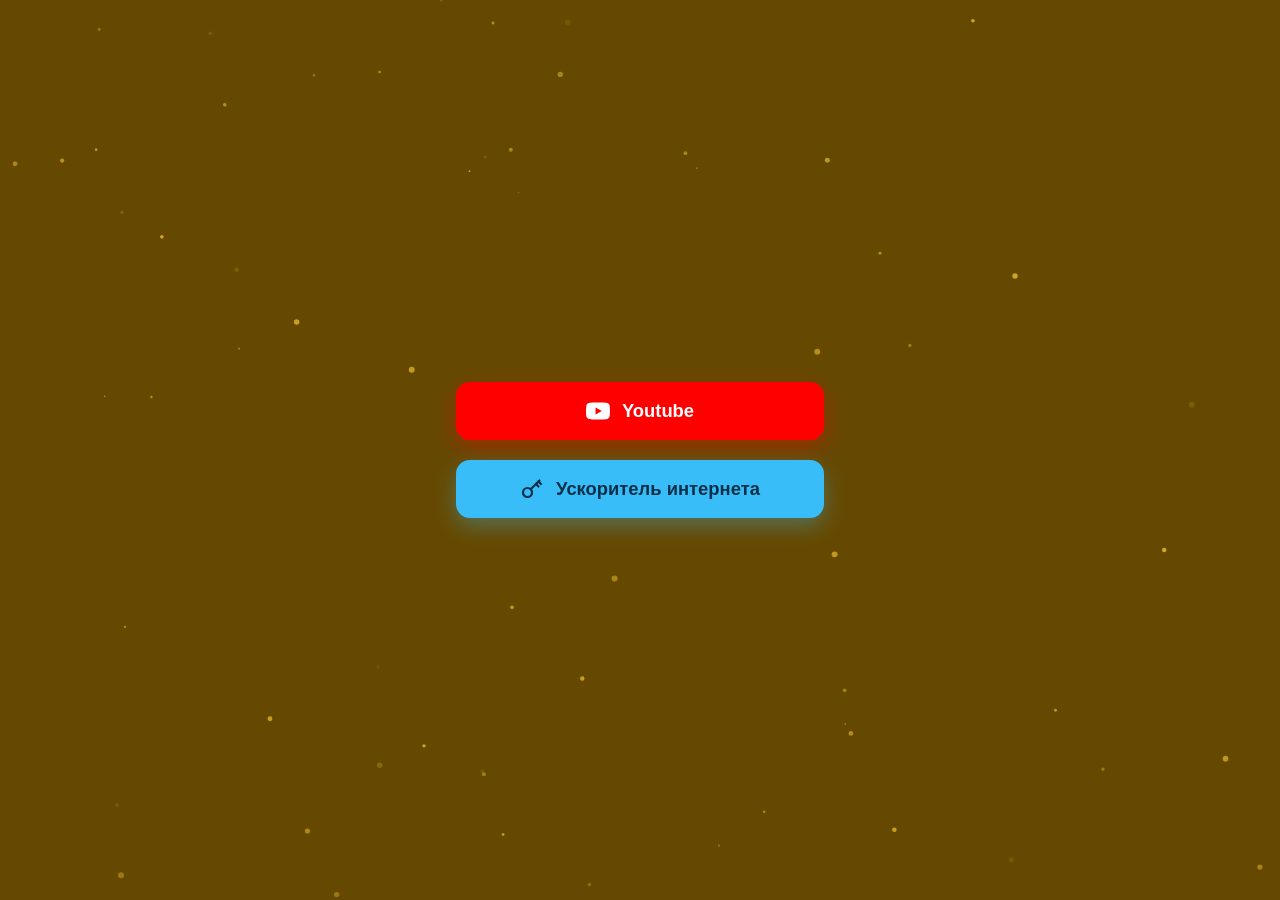
==== all/index.html @ f9e5b723 "Add files via upload" ====
<!DOCTYPE html>
<html lang="ru">
<head>
    <meta charset="UTF-8">
    <meta name="viewport" content="width=device-width, initial-scale=1.0, maximum-scale=5.0">
    <title>Gold_naget and Gtm-company - Разделы</title>
    
    <link rel="canonical" href="https://gtm-company.github.io/all">
    <meta name="description" content="Gold_naget and Gtm-company - Разделы">
    <meta name="theme-color" content="#664900">
    <meta name="color-scheme" content="dark">
    
    <link rel="icon" href="data:image/svg+xml,<svg xmlns='http://www.w3.org/2000/svg' viewBox='0 0 100 100'><rect width='100' height='100' rx='20' fill='%23664900'/><text x='50%' y='65%' font-size='55' font-weight='bold' fill='%23F4C430' text-anchor='middle'>G</text></svg>">

    <style>
        :root {
            --bg-color: #664900;
            --text-color: #F4C430;
            --glow-color: rgba(244, 196, 48, 0.25);
        }

        * {
            box-sizing: border-box;
            margin: 0;
            padding: 0;
            user-select: none;
            -webkit-user-select: none;
        }

        html, body {
            width: 100%;
            height: 100%;
            overflow: hidden;
            background-color: var(--bg-color);
            color: var(--text-color);
            font-family: -apple-system, BlinkMacSystemFont, "Segoe UI", Roboto, "Helvetica Neue", Arial, sans-serif;
        }

        body {
            display: flex;
            align-items: center;
            justify-content: center;
            min-height: 100vh;
            min-height: 100dvh;
            position: relative;
        }

        #ambient-canvas {
            position: absolute;
            top: 0;
            left: 0;
            width: 100%;
            height: 100%;
            pointer-events: none;
            z-index: 1;
        }

        .menu-container {
            position: relative;
            z-index: 2;
            width: 90%;
            max-width: 400px;
            display: flex;
            flex-direction: column;
            gap: 1.25rem;
            padding: 1rem;
        }

        .action-btn {
            display: flex;
            align-items: center;
            justify-content: center;
            gap: 0.75rem;
            width: 100%;
            padding: 1.05rem 1.5rem;
            font-size: 1.15rem;
            font-weight: 700;
            border-radius: 14px;
            text-decoration: none;
            transition: transform 0.18s ease, box-shadow 0.18s ease, filter 0.18s ease;
            cursor: pointer;
        }

        .action-btn:hover {
            transform: translateY(-2px);
            filter: brightness(1.06);
        }

        .action-btn:active {
            transform: translateY(0) scale(0.98);
        }

        .btn-icon {
            width: 24px;
            height: 24px;
            flex-shrink: 0;
        }

        .btn-youtube {
            background-color: #FF0000;
            color: #FFFFFF;
            box-shadow: 0 8px 22px rgba(255, 0, 0, 0.35);
        }

        .btn-youtube:hover {
            box-shadow: 0 12px 28px rgba(255, 0, 0, 0.5);
        }

        .btn-net {
            background-color: #38BDF8;
            color: #082F49;
            box-shadow: 0 8px 22px rgba(56, 189, 248, 0.35);
        }

        .btn-net:hover {
            box-shadow: 0 12px 28px rgba(56, 189, 248, 0.5);
        }
    </style>
</head>
<body>

    <canvas id="ambient-canvas"></canvas>

    <main class="menu-container">
        <a href="https://www.youtube.com/@Gold_naget" target="_blank" rel="noopener noreferrer" class="action-btn btn-youtube">
            <svg class="btn-icon" viewBox="0 0 24 24" fill="currentColor" aria-hidden="true">
                <path d="M23.498 6.186a3.016 3.016 0 0 0-2.122-2.136C19.505 3.545 12 3.545 12 3.545s-7.505 0-9.377.505A3.017 3.017 0 0 0 .502 6.186C0 8.07 0 12 0 12s0 3.93.502 5.814a3.016 3.016 0 0 0 2.122 2.136c1.871.505 9.376.505 9.376.505s7.505 0 9.377-.505a3.015 3.015 0 0 0 2.122-2.136C24 15.93 24 12 24 12s0-3.93-.502-5.814zM9.545 15.568V8.432L15.818 12l-6.273 3.568z"/>
            </svg>
            <span>Youtube</span>
        </a>

        <a href="https://gtm-company.github.io/all/net" class="action-btn btn-net">
            <svg class="btn-icon" viewBox="0 0 24 24" fill="none" stroke="currentColor" stroke-width="2.2" stroke-linecap="round" stroke-linejoin="round" aria-hidden="true">
                <circle cx="7.5" cy="15.5" r="4.5"/>
                <path d="M10.7 12.3L19.5 3.5"/>
                <path d="M16 7l2.5 2.5"/>
                <path d="M18.5 4.5l2.5 2.5"/>
            </svg>
            <span>Ускоритель интернета</span>
        </a>
    </main>

    <script>
        const canvas = document.getElementById('ambient-canvas');
        const ctx = canvas.getContext('2d');
        let particles = [];
        let animationFrameId;

        function resizeCanvas() {
            canvas.width = window.innerWidth;
            canvas.height = window.innerHeight;
            initParticles();
        }

        class Particle {
            constructor() {
                this.reset();
            }

            reset() {
                this.x = Math.random() * canvas.width;
                this.y = Math.random() * canvas.height;
                this.size = Math.random() * 2.2 + 0.8;
                this.speedX = (Math.random() - 0.5) * 0.35;
                this.speedY = (Math.random() - 0.5) * 0.35 - 0.15;
                this.opacity = Math.random() * 0.5 + 0.2;
                this.fadeSpeed = 0.003 + Math.random() * 0.004;
                this.fadingIn = Math.random() > 0.5;
            }

            update() {
                this.x += this.speedX;
                this.y += this.speedY;

                if (this.fadingIn) {
                    this.opacity += this.fadeSpeed;
                    if (this.opacity >= 0.75) this.fadingIn = false;
                } else {
                    this.opacity -= this.fadeSpeed;
                    if (this.opacity <= 0.1) this.fadingIn = true;
                }

                if (this.x < 0) this.x = canvas.width;
                if (this.x > canvas.width) this.x = 0;
                if (this.y < 0) this.y = canvas.height;
                if (this.y > canvas.height) this.y = 0;
            }

            draw() {
                ctx.fillStyle = `rgba(244, 196, 48, ${this.opacity})`;
                ctx.beginPath();
                ctx.arc(this.x, this.y, this.size, 0, Math.PI * 2);
                ctx.fill();
            }
        }

        function initParticles() {
            particles = [];
            const count = Math.floor((canvas.width * canvas.height) / 18000);
            const clampedCount = Math.min(Math.max(count, 20), 75);
            for (let i = 0; i < clampedCount; i++) {
                particles.push(new Particle());
            }
        }

        function animate() {
            ctx.clearRect(0, 0, canvas.width, canvas.height);
            for (let i = 0; i < particles.length; i++) {
                particles[i].update();
                particles[i].draw();
            }
            animationFrameId = requestAnimationFrame(animate);
        }

        window.addEventListener('resize', () => {
            cancelAnimationFrame(animationFrameId);
            resizeCanvas();
            animate();
        });

        window.addEventListener('DOMContentLoaded', () => {
            resizeCanvas();
            animate();
        });
    </script>
</body>
</html>
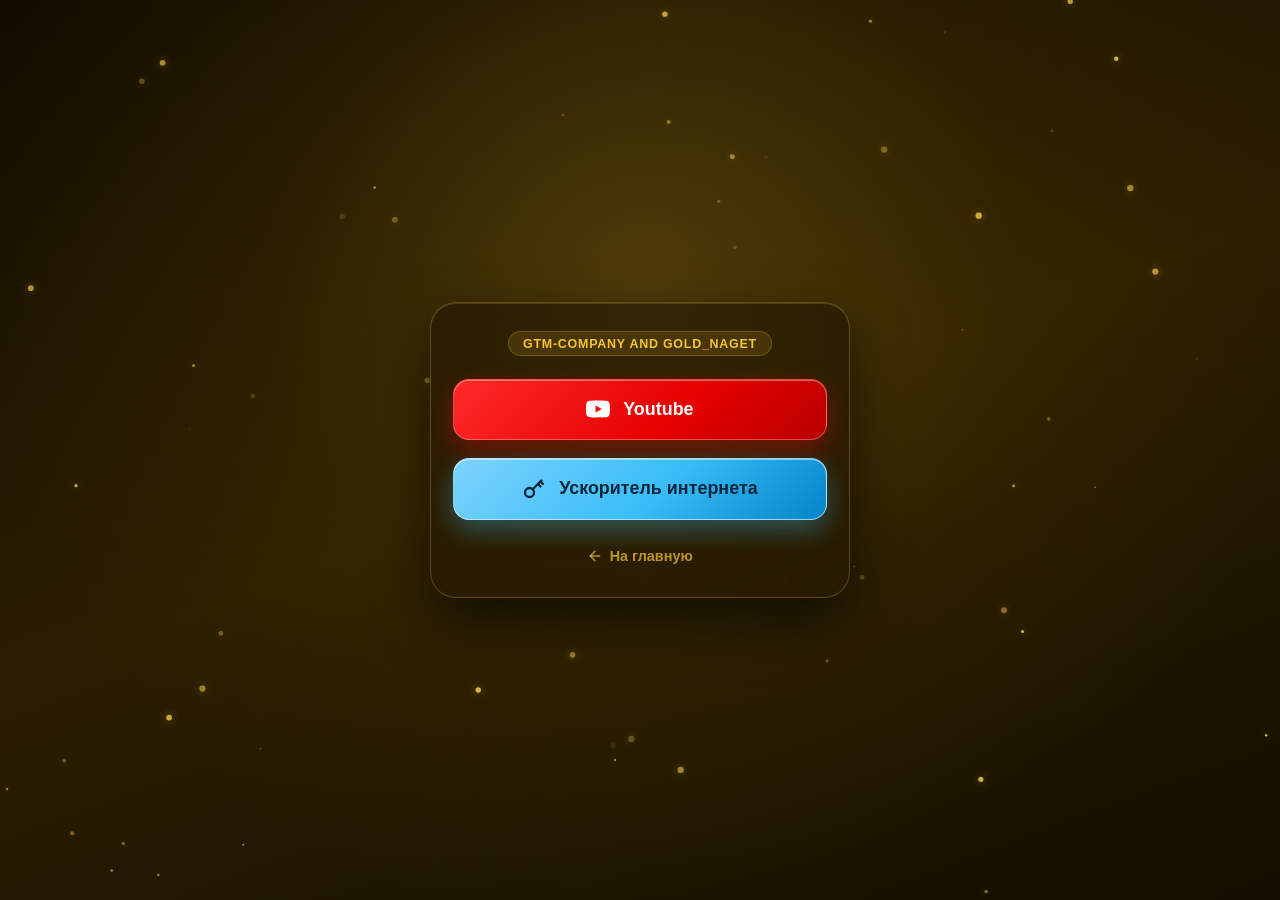
==== commit 142fab86: "Update index.html with new titles and styles" ====
--- a/all/index.html
+++ b/all/index.html
@@ -3,20 +3,22 @@
 <head>
     <meta charset="UTF-8">
     <meta name="viewport" content="width=device-width, initial-scale=1.0, maximum-scale=5.0">
-    <title>Gold_naget and Gtm-company - Разделы</title>
+    <title>Gtm-company and Gold_naget - Разделы</title>
     
     <link rel="canonical" href="https://gtm-company.github.io/all">
-    <meta name="description" content="Gold_naget and Gtm-company - Разделы">
-    <meta name="theme-color" content="#664900">
+    <meta name="description" content="Gtm-company and Gold_naget - Разделы">
+    <meta name="theme-color" content="#1F1600">
     <meta name="color-scheme" content="dark">
     
-    <link rel="icon" href="data:image/svg+xml,<svg xmlns='http://www.w3.org/2000/svg' viewBox='0 0 100 100'><rect width='100' height='100' rx='20' fill='%23664900'/><text x='50%' y='65%' font-size='55' font-weight='bold' fill='%23F4C430' text-anchor='middle'>G</text></svg>">
+    <link rel="icon" href="data:image/svg+xml,<svg xmlns='http://www.w3.org/2000/svg' viewBox='0 0 100 100'><rect width='100' height='100' rx='22' fill='%23261B00'/><text x='50%' y='66%' font-size='56' font-weight='bold' fill='%23F4C430' text-anchor='middle'>G</text></svg>">
 
     <style>
         :root {
-            --bg-color: #664900;
-            --text-color: #F4C430;
-            --glow-color: rgba(244, 196, 48, 0.25);
+            --bg-dark: #160F00;
+            --gold-main: #F4C430;
+            --gold-dim: rgba(244, 196, 48, 0.72);
+            --glass-bg: rgba(34, 24, 2, 0.62);
+            --glass-border: rgba(244, 196, 48, 0.26);
         }
 
         * {
@@ -31,8 +33,8 @@
             width: 100%;
             height: 100%;
             overflow: hidden;
-            background-color: var(--bg-color);
-            color: var(--text-color);
+            background-color: var(--bg-dark);
+            color: var(--gold-main);
             font-family: -apple-system, BlinkMacSystemFont, "Segoe UI", Roboto, "Helvetica Neue", Arial, sans-serif;
         }
 
@@ -43,6 +45,9 @@
             min-height: 100vh;
             min-height: 100dvh;
             position: relative;
+            background:
+                radial-gradient(circle at 50% 30%, rgba(244, 196, 48, 0.2) 0%, rgba(102, 73, 0, 0.16) 42%, transparent 74%),
+                linear-gradient(160deg, #120C00 0%, #2B1E00 50%, #140E00 100%);
         }
 
         #ambient-canvas {
@@ -55,29 +60,53 @@
             z-index: 1;
         }
 
-        .menu-container {
+        .glass-card {
             position: relative;
             z-index: 2;
             width: 90%;
-            max-width: 400px;
+            max-width: 420px;
+            padding: 1.75rem 1.4rem;
+            border-radius: 26px;
+            background: var(--glass-bg);
+            border: 1px solid var(--glass-border);
+            box-shadow: 0 24px 55px rgba(0, 0, 0, 0.6), inset 0 1px 0 rgba(255, 235, 160, 0.16);
+            backdrop-filter: blur(16px);
+            -webkit-backdrop-filter: blur(16px);
             display: flex;
             flex-direction: column;
-            gap: 1.25rem;
-            padding: 1rem;
+            gap: 1.15rem;
+        }
+
+        .card-header {
+            text-align: center;
+            margin-bottom: 0.25rem;
+        }
+
+        .card-badge {
+            display: inline-block;
+            padding: 0.3rem 0.85rem;
+            border-radius: 999px;
+            font-size: 0.78rem;
+            font-weight: 700;
+            letter-spacing: 0.06em;
+            text-transform: uppercase;
+            color: var(--gold-main);
+            background: rgba(244, 196, 48, 0.12);
+            border: 1px solid rgba(244, 196, 48, 0.25);
         }
 
         .action-btn {
             display: flex;
             align-items: center;
             justify-content: center;
-            gap: 0.75rem;
+            gap: 0.8rem;
             width: 100%;
-            padding: 1.05rem 1.5rem;
-            font-size: 1.15rem;
-            font-weight: 700;
-            border-radius: 14px;
+            padding: 1.1rem 1.5rem;
+            font-size: 1.12rem;
+            font-weight: 800;
+            border-radius: 16px;
             text-decoration: none;
-            transition: transform 0.18s ease, box-shadow 0.18s ease, filter 0.18s ease;
+            transition: transform 0.2s ease, box-shadow 0.2s ease, filter 0.2s ease;
             cursor: pointer;
         }
 
@@ -97,23 +126,45 @@
         }
 
         .btn-youtube {
-            background-color: #FF0000;
+            background: linear-gradient(135deg, #FF2A2A 0%, #E60000 60%, #B80000 100%);
             color: #FFFFFF;
-            box-shadow: 0 8px 22px rgba(255, 0, 0, 0.35);
+            border: 1px solid rgba(255, 165, 165, 0.45);
+            box-shadow: 0 10px 26px rgba(255, 0, 0, 0.35), inset 0 1px 0 rgba(255, 255, 255, 0.35);
         }
 
         .btn-youtube:hover {
-            box-shadow: 0 12px 28px rgba(255, 0, 0, 0.5);
+            box-shadow: 0 14px 32px rgba(255, 0, 0, 0.5), inset 0 1px 0 rgba(255, 255, 255, 0.45);
         }
 
         .btn-net {
-            background-color: #38BDF8;
-            color: #082F49;
-            box-shadow: 0 8px 22px rgba(56, 189, 248, 0.35);
+            background: linear-gradient(135deg, #7DD3FC 0%, #38BDF8 55%, #0284C7 100%);
+            color: #06253A;
+            border: 1px solid rgba(224, 242, 254, 0.65);
+            box-shadow: 0 10px 26px rgba(56, 189, 248, 0.35), inset 0 1px 0 rgba(255, 255, 255, 0.5);
         }
 
         .btn-net:hover {
-            box-shadow: 0 12px 28px rgba(56, 189, 248, 0.5);
+            box-shadow: 0 14px 32px rgba(56, 189, 248, 0.5), inset 0 1px 0 rgba(255, 255, 255, 0.6);
+        }
+
+        .back-link {
+            margin-top: 0.25rem;
+            align-self: center;
+            display: inline-flex;
+            align-items: center;
+            gap: 0.4rem;
+            font-size: 0.9rem;
+            font-weight: 600;
+            color: var(--gold-dim);
+            text-decoration: none;
+            padding: 0.35rem 0.75rem;
+            border-radius: 10px;
+            transition: color 0.18s ease, background-color 0.18s ease;
+        }
+
+        .back-link:hover {
+            color: var(--gold-main);
+            background-color: rgba(244, 196, 48, 0.1);
         }
     </style>
 </head>
@@ -121,7 +172,11 @@
 
     <canvas id="ambient-canvas"></canvas>
 
-    <main class="menu-container">
+    <main class="glass-card">
+        <div class="card-header">
+            <span class="card-badge">Gtm-company and Gold_naget</span>
+        </div>
+
         <a href="https://www.youtube.com/@Gold_naget" target="_blank" rel="noopener noreferrer" class="action-btn btn-youtube">
             <svg class="btn-icon" viewBox="0 0 24 24" fill="currentColor" aria-hidden="true">
                 <path d="M23.498 6.186a3.016 3.016 0 0 0-2.122-2.136C19.505 3.545 12 3.545 12 3.545s-7.505 0-9.377.505A3.017 3.017 0 0 0 .502 6.186C0 8.07 0 12 0 12s0 3.93.502 5.814a3.016 3.016 0 0 0 2.122 2.136c1.871.505 9.376.505 9.376.505s7.505 0 9.377-.505a3.015 3.015 0 0 0 2.122-2.136C24 15.93 24 12 24 12s0-3.93-.502-5.814zM9.545 15.568V8.432L15.818 12l-6.273 3.568z"/>
@@ -130,7 +185,7 @@
         </a>
 
         <a href="https://gtm-company.github.io/all/net" class="action-btn btn-net">
-            <svg class="btn-icon" viewBox="0 0 24 24" fill="none" stroke="currentColor" stroke-width="2.2" stroke-linecap="round" stroke-linejoin="round" aria-hidden="true">
+            <svg class="btn-icon" viewBox="0 0 24 24" fill="none" stroke="currentColor" stroke-width="2.3" stroke-linecap="round" stroke-linejoin="round" aria-hidden="true">
                 <circle cx="7.5" cy="15.5" r="4.5"/>
                 <path d="M10.7 12.3L19.5 3.5"/>
                 <path d="M16 7l2.5 2.5"/>
@@ -138,6 +193,14 @@
             </svg>
             <span>Ускоритель интернета</span>
         </a>
+
+        <a href="https://gtm-company.github.io/" class="back-link">
+            <svg width="16" height="16" viewBox="0 0 24 24" fill="none" stroke="currentColor" stroke-width="2.2" stroke-linecap="round" stroke-linejoin="round" aria-hidden="true">
+                <path d="M19 12H5"/>
+                <path d="M12 19l-7-7 7-7"/>
+            </svg>
+            <span>На главную</span>
+        </a>
     </main>
 
     <script>
@@ -160,11 +223,11 @@
             reset() {
                 this.x = Math.random() * canvas.width;
                 this.y = Math.random() * canvas.height;
-                this.size = Math.random() * 2.2 + 0.8;
-                this.speedX = (Math.random() - 0.5) * 0.35;
-                this.speedY = (Math.random() - 0.5) * 0.35 - 0.15;
-                this.opacity = Math.random() * 0.5 + 0.2;
-                this.fadeSpeed = 0.003 + Math.random() * 0.004;
+                this.size = Math.random() * 2.4 + 0.8;
+                this.speedX = (Math.random() - 0.5) * 0.3;
+                this.speedY = (Math.random() - 0.5) * 0.3 - 0.16;
+                this.opacity = Math.random() * 0.55 + 0.18;
+                this.fadeSpeed = 0.0025 + Math.random() * 0.0035;
                 this.fadingIn = Math.random() > 0.5;
             }
 
@@ -174,7 +237,7 @@
 
                 if (this.fadingIn) {
                     this.opacity += this.fadeSpeed;
-                    if (this.opacity >= 0.75) this.fadingIn = false;
+                    if (this.opacity >= 0.8) this.fadingIn = false;
                 } else {
                     this.opacity -= this.fadeSpeed;
                     if (this.opacity <= 0.1) this.fadingIn = true;
@@ -187,17 +250,21 @@
             }
 
             draw() {
-                ctx.fillStyle = `rgba(244, 196, 48, ${this.opacity})`;
+                ctx.save();
+                ctx.shadowColor = 'rgba(244, 196, 48, 0.6)';
+                ctx.shadowBlur = 8;
+                ctx.fillStyle = `rgba(255, 215, 85, ${this.opacity})`;
                 ctx.beginPath();
                 ctx.arc(this.x, this.y, this.size, 0, Math.PI * 2);
                 ctx.fill();
+                ctx.restore();
             }
         }
 
         function initParticles() {
             particles = [];
-            const count = Math.floor((canvas.width * canvas.height) / 18000);
-            const clampedCount = Math.min(Math.max(count, 20), 75);
+            const count = Math.floor((canvas.width * canvas.height) / 17000);
+            const clampedCount = Math.min(Math.max(count, 22), 75);
             for (let i = 0; i < clampedCount; i++) {
                 particles.push(new Particle());
             }
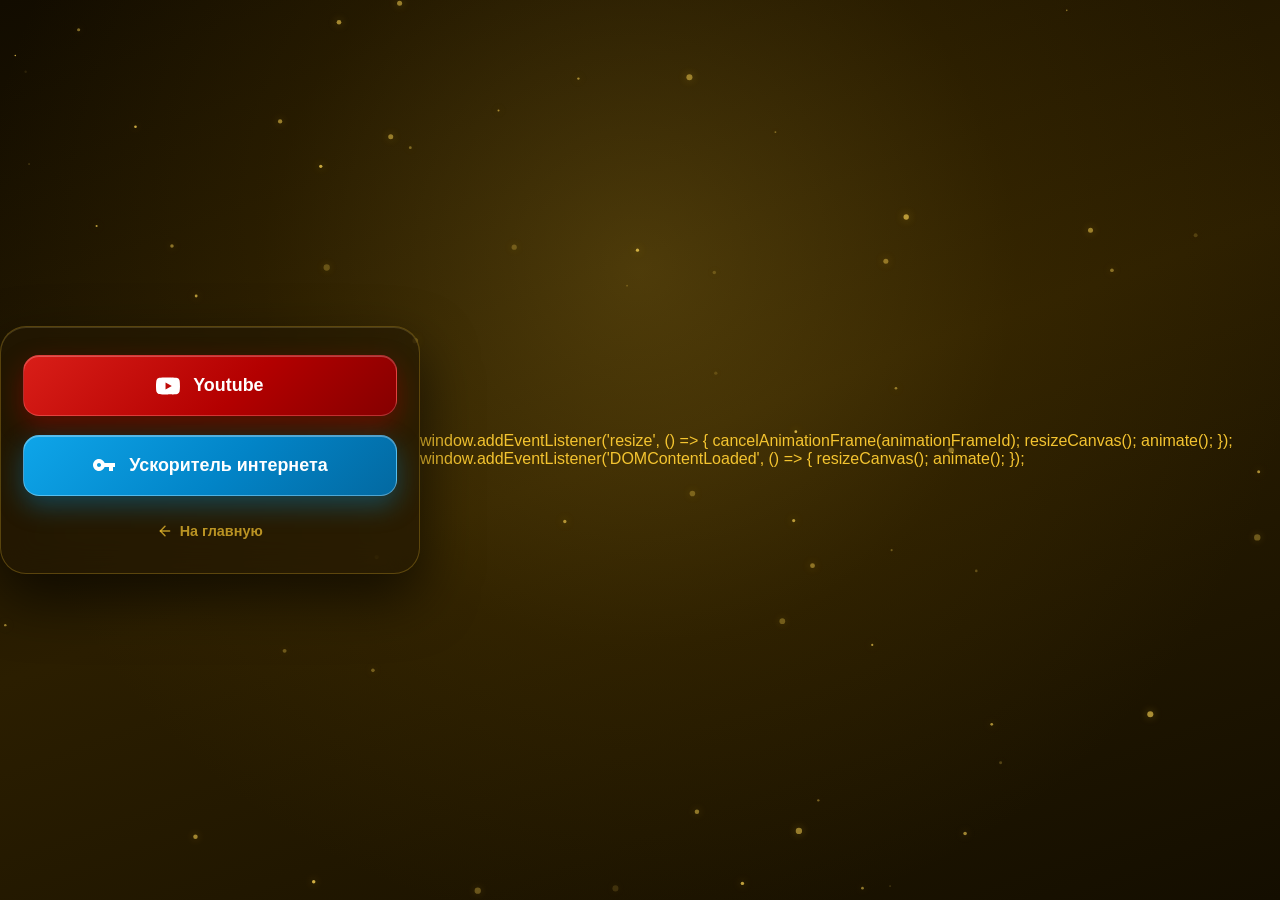
==== commit 66c0b4ed: "Refactor styles and remove unused card elements" ====
--- a/all/index.html
+++ b/all/index.html
@@ -77,24 +77,6 @@
             gap: 1.15rem;
         }
 
-        .card-header {
-            text-align: center;
-            margin-bottom: 0.25rem;
-        }
-
-        .card-badge {
-            display: inline-block;
-            padding: 0.3rem 0.85rem;
-            border-radius: 999px;
-            font-size: 0.78rem;
-            font-weight: 700;
-            letter-spacing: 0.06em;
-            text-transform: uppercase;
-            color: var(--gold-main);
-            background: rgba(244, 196, 48, 0.12);
-            border: 1px solid rgba(244, 196, 48, 0.25);
-        }
-
         .action-btn {
             display: flex;
             align-items: center;
@@ -112,7 +94,7 @@
 
         .action-btn:hover {
             transform: translateY(-2px);
-            filter: brightness(1.06);
+            filter: brightness(1.08);
         }
 
         .action-btn:active {
@@ -126,29 +108,29 @@
         }
 
         .btn-youtube {
-            background: linear-gradient(135deg, #FF2A2A 0%, #E60000 60%, #B80000 100%);
+            background: linear-gradient(135deg, #D91E18 0%, #B30000 58%, #850000 100%);
             color: #FFFFFF;
-            border: 1px solid rgba(255, 165, 165, 0.45);
-            box-shadow: 0 10px 26px rgba(255, 0, 0, 0.35), inset 0 1px 0 rgba(255, 255, 255, 0.35);
+            border: 1px solid rgba(255, 150, 150, 0.32);
+            box-shadow: 0 10px 26px rgba(185, 0, 0, 0.4), inset 0 1px 0 rgba(255, 255, 255, 0.25);
         }
 
         .btn-youtube:hover {
-            box-shadow: 0 14px 32px rgba(255, 0, 0, 0.5), inset 0 1px 0 rgba(255, 255, 255, 0.45);
+            box-shadow: 0 14px 32px rgba(210, 0, 0, 0.5), inset 0 1px 0 rgba(255, 255, 255, 0.35);
         }
 
         .btn-net {
-            background: linear-gradient(135deg, #7DD3FC 0%, #38BDF8 55%, #0284C7 100%);
-            color: #06253A;
-            border: 1px solid rgba(224, 242, 254, 0.65);
-            box-shadow: 0 10px 26px rgba(56, 189, 248, 0.35), inset 0 1px 0 rgba(255, 255, 255, 0.5);
+            background: linear-gradient(135deg, #0EA5E9 0%, #0284C7 55%, #0369A1 100%);
+            color: #FFFFFF;
+            border: 1px solid rgba(186, 230, 253, 0.42);
+            box-shadow: 0 10px 26px rgba(2, 132, 199, 0.4), inset 0 1px 0 rgba(255, 255, 255, 0.32);
         }
 
         .btn-net:hover {
-            box-shadow: 0 14px 32px rgba(56, 189, 248, 0.5), inset 0 1px 0 rgba(255, 255, 255, 0.6);
+            box-shadow: 0 14px 32px rgba(14, 165, 233, 0.5), inset 0 1px 0 rgba(255, 255, 255, 0.42);
         }
 
         .back-link {
-            margin-top: 0.25rem;
+            margin-top: 0.2rem;
             align-self: center;
             display: inline-flex;
             align-items: center;
@@ -173,10 +155,6 @@
     <canvas id="ambient-canvas"></canvas>
 
     <main class="glass-card">
-        <div class="card-header">
-            <span class="card-badge">Gtm-company and Gold_naget</span>
-        </div>
-
         <a href="https://www.youtube.com/@Gold_naget" target="_blank" rel="noopener noreferrer" class="action-btn btn-youtube">
             <svg class="btn-icon" viewBox="0 0 24 24" fill="currentColor" aria-hidden="true">
                 <path d="M23.498 6.186a3.016 3.016 0 0 0-2.122-2.136C19.505 3.545 12 3.545 12 3.545s-7.505 0-9.377.505A3.017 3.017 0 0 0 .502 6.186C0 8.07 0 12 0 12s0 3.93.502 5.814a3.016 3.016 0 0 0 2.122 2.136c1.871.505 9.376.505 9.376.505s7.505 0 9.377-.505a3.015 3.015 0 0 0 2.122-2.136C24 15.93 24 12 24 12s0-3.93-.502-5.814zM9.545 15.568V8.432L15.818 12l-6.273 3.568z"/>
@@ -185,11 +163,8 @@
         </a>
 
         <a href="https://gtm-company.github.io/all/net" class="action-btn btn-net">
-            <svg class="btn-icon" viewBox="0 0 24 24" fill="none" stroke="currentColor" stroke-width="2.3" stroke-linecap="round" stroke-linejoin="round" aria-hidden="true">
-                <circle cx="7.5" cy="15.5" r="4.5"/>
-                <path d="M10.7 12.3L19.5 3.5"/>
-                <path d="M16 7l2.5 2.5"/>
-                <path d="M18.5 4.5l2.5 2.5"/>
+            <svg class="btn-icon" viewBox="0 0 24 24" fill="currentColor" aria-hidden="true">
+                <path fill-rule="evenodd" clip-rule="evenodd" d="M12.65 10C11.83 7.67 9.61 6 7 6c-3.31 0-6 2.69-6 6s2.69 6 6 6c2.61 0 4.83-1.67 5.65-4H17v4h4v-4h2v-4H12.65zM7 14c-1.1 0-2-.9-2-2s.9-2 2-2 2 .9 2 2-.9 2-2 2z"/>
             </svg>
             <span>Ускоритель интернета</span>
         </a>
@@ -292,3 +267,18 @@
     </script>
 </body>
 </html>
+
+
+        window.addEventListener('resize', () => {
+            cancelAnimationFrame(animationFrameId);
+            resizeCanvas();
+            animate();
+        });
+
+        window.addEventListener('DOMContentLoaded', () => {
+            resizeCanvas();
+            animate();
+        });
+    </script>
+</body>
+</html>
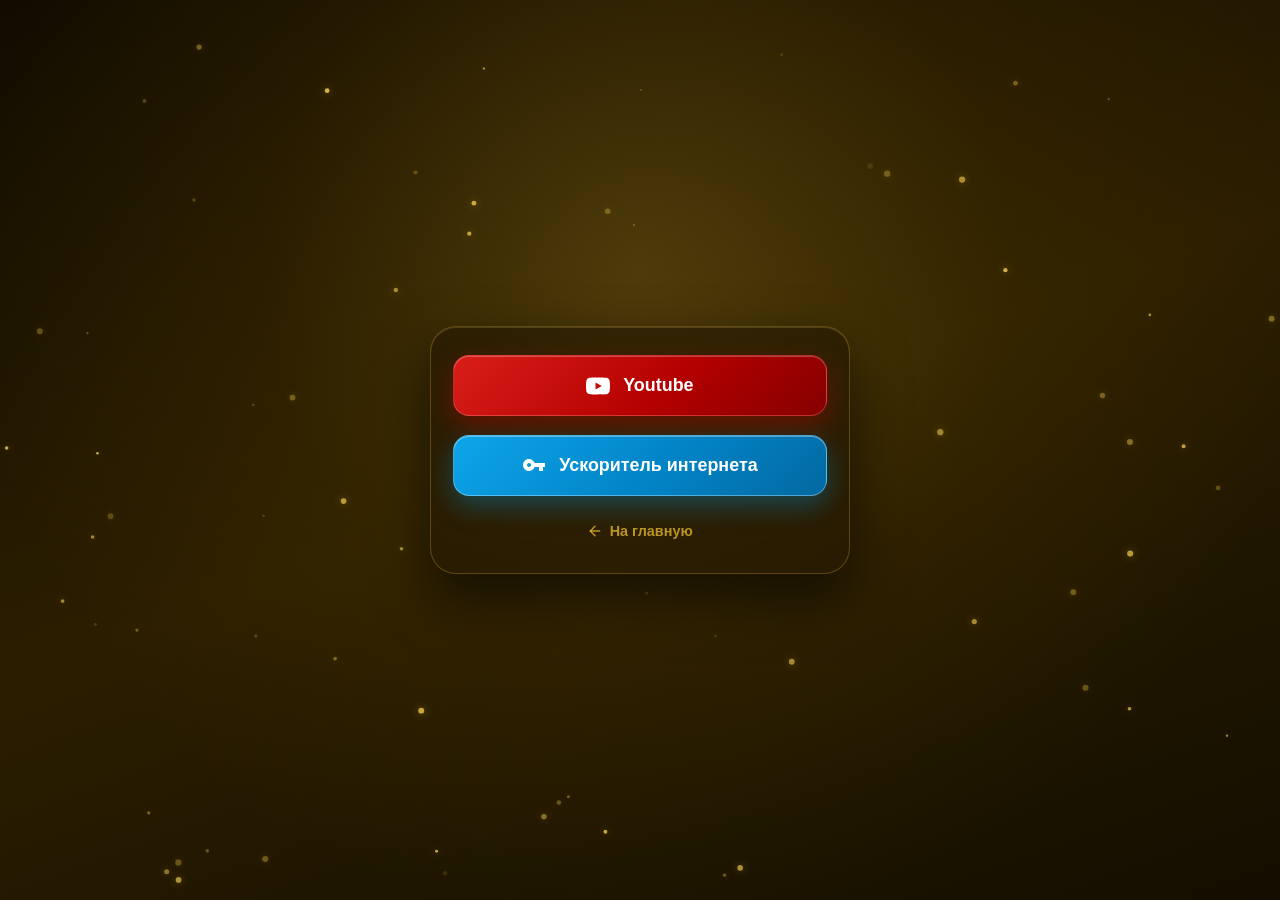
==== commit 1bf990cb: "Remove unnecessary event listeners in index.html Removed redundant event listeners for 'resize' and " ====
--- a/all/index.html
+++ b/all/index.html
@@ -267,18 +267,3 @@
     </script>
 </body>
 </html>
-
-
-        window.addEventListener('resize', () => {
-            cancelAnimationFrame(animationFrameId);
-            resizeCanvas();
-            animate();
-        });
-
-        window.addEventListener('DOMContentLoaded', () => {
-            resizeCanvas();
-            animate();
-        });
-    </script>
-</body>
-</html>
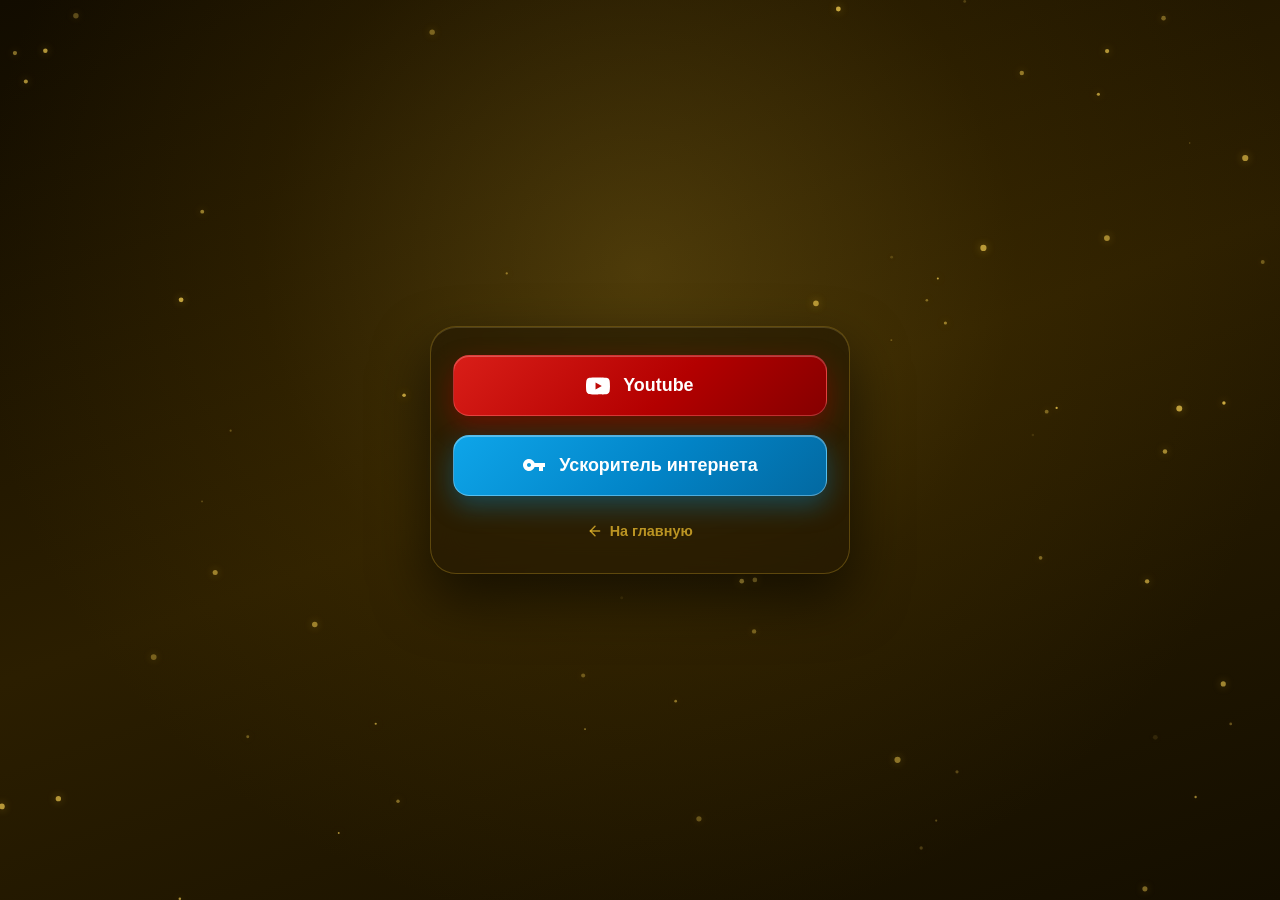
==== commit b9239546: "Add flex-direction to body styles" ====
--- a/all/index.html
+++ b/all/index.html
@@ -40,6 +40,7 @@
 
         body {
             display: flex;
+            flex-direction: column;
             align-items: center;
             justify-content: center;
             min-height: 100vh;
